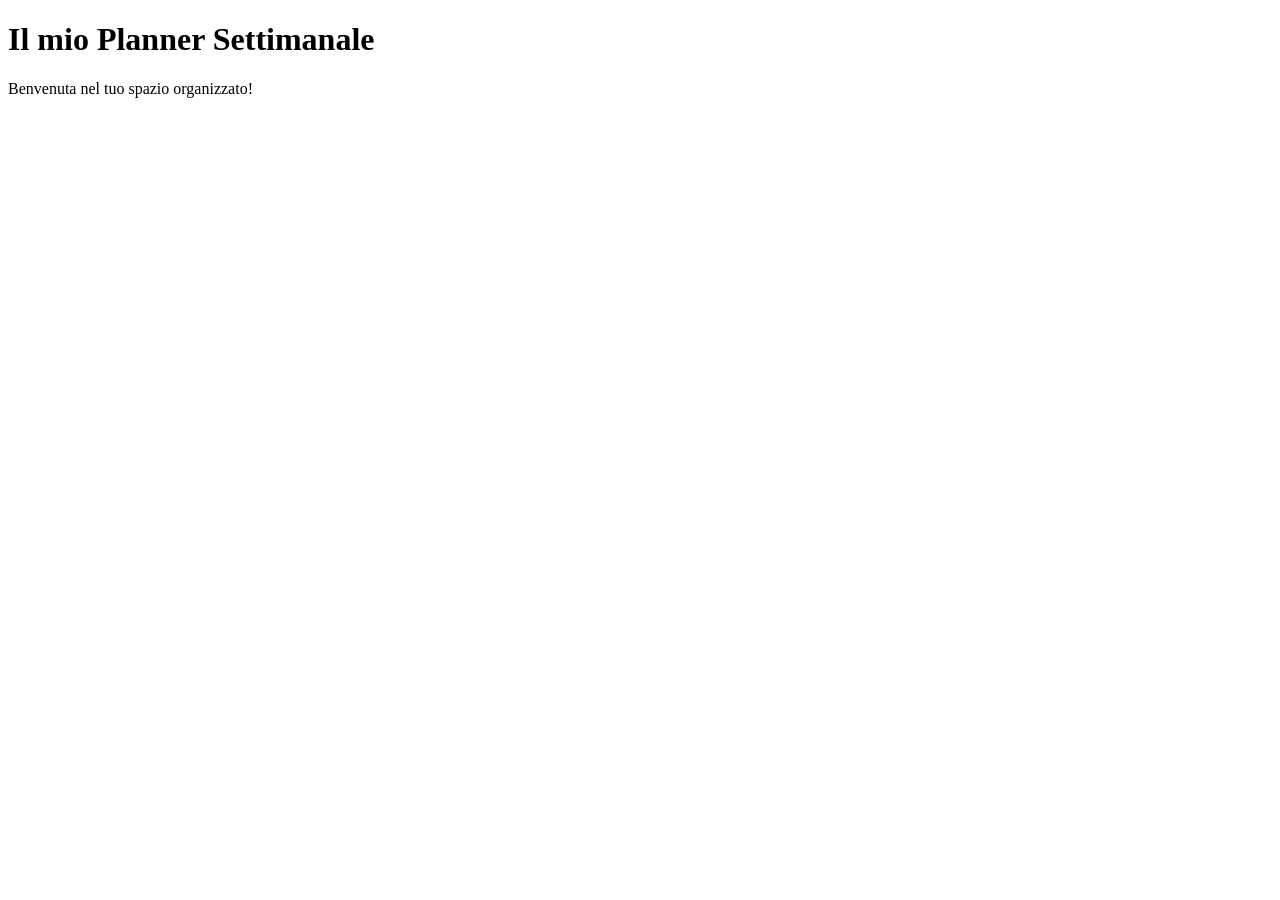
==== index.html @ 1e3997ff "Add initial HTML structure for planner" ====
<!DOCTYPE html>
<html lang="it">
<head>
    <meta charset="UTF-8">
    <meta name="viewport" content="width=device-width, initial-scale=1.0">
    <title>Il Mio Planner</title>
    <link rel="stylesheet" href="style.css">
</head>
<body>

    <h1>Il mio Planner Settimanale</h1>
    <p>Benvenuta nel tuo spazio organizzato!</p>

</body>
</html>
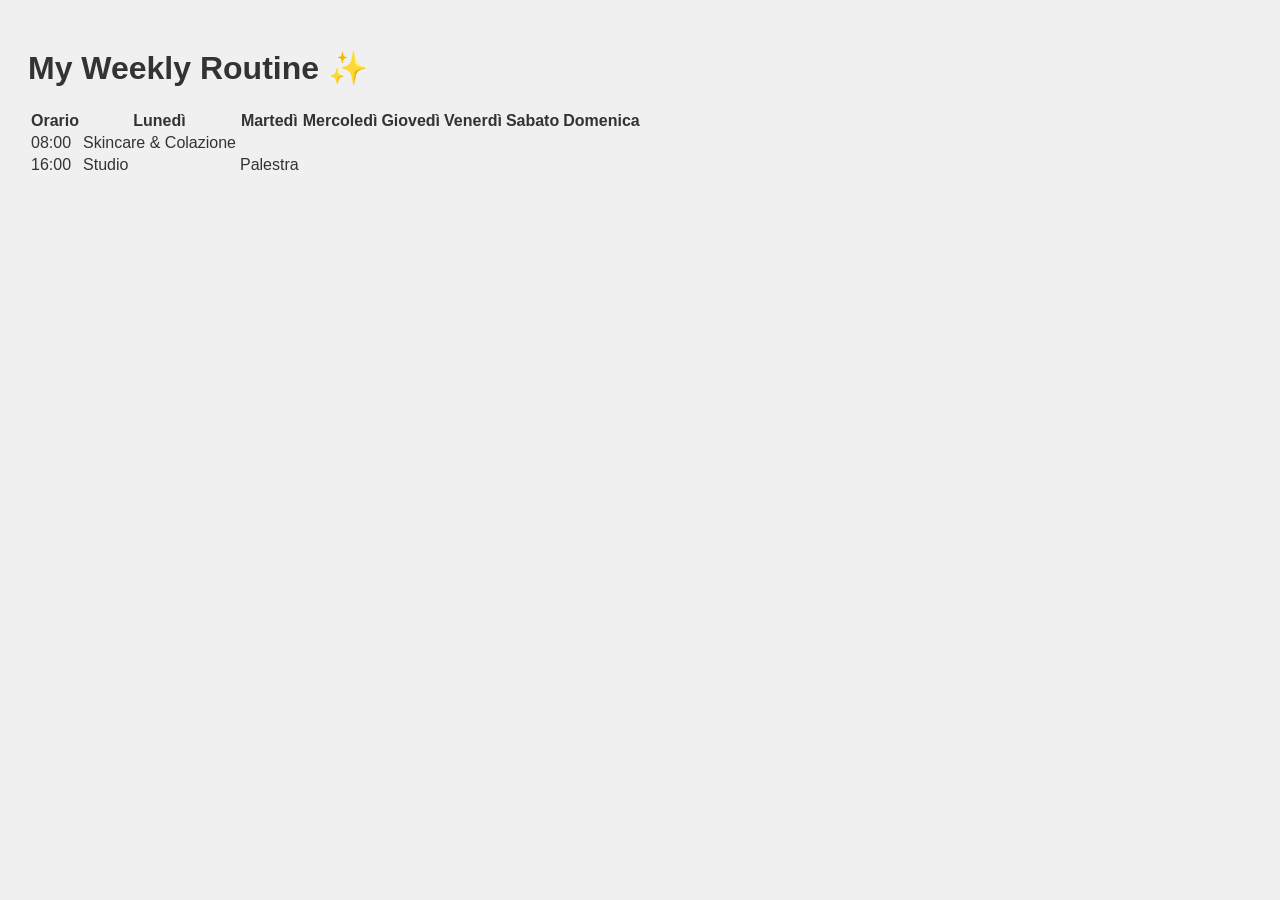
==== commit 94456d04: "Update index.html" ====
--- a/index.html
+++ b/index.html
@@ -8,8 +8,49 @@
 </head>
 <body>
 
-    <h1>Il mio Planner Settimanale</h1>
-    <p>Benvenuta nel tuo spazio organizzato!</p>
+    <header>
+        <h1>My Weekly Routine ✨</h1>
+    </header>
 
-</body>
+    <main>
+        <section class="planner-container">
+            <table>
+                <thead>
+                    <tr>
+                        <th>Orario</th>
+                        <th>Lunedì</th>
+                        <th>Martedì</th>
+                        <th>Mercoledì</th>
+                        <th>Giovedì</th>
+                        <th>Venerdì</th>
+                        <th>Sabato</th>
+                        <th>Domenica</th>
+                    </tr>
+                </thead>
+                <tbody>
+                    <tr>
+                        <td class="ora">08:00</td>
+                        <td contenteditable="true">Skincare & Colazione</td> <td contenteditable="true"></td>
+                        <td contenteditable="true"></td>
+                        <td contenteditable="true"></td>
+                        <td contenteditable="true"></td>
+                        <td contenteditable="true"></td>
+                        <td contenteditable="true"></td>
+                    </tr>
+                    <tr>
+                        <td class="ora">16:00</td>
+                        <td contenteditable="true">Studio</td>
+                        <td contenteditable="true">Palestra</td>
+                        <td contenteditable="true"></td>
+                        <td contenteditable="true"></td>
+                        <td contenteditable="true"></td>
+                        <td contenteditable="true"></td>
+                        <td contenteditable="true"></td>
+                    </tr>
+                </tbody>
+            </table>
+        </section>
+    </main>
+
+    </body>
 </html>
--- a/style.css
+++ b/style.css
@@ -0,0 +1,6 @@
+body {
+    background-color: #f0f0f0;
+    font-family: sans-serif;
+    color: #333;
+    padding: 20px;
+}
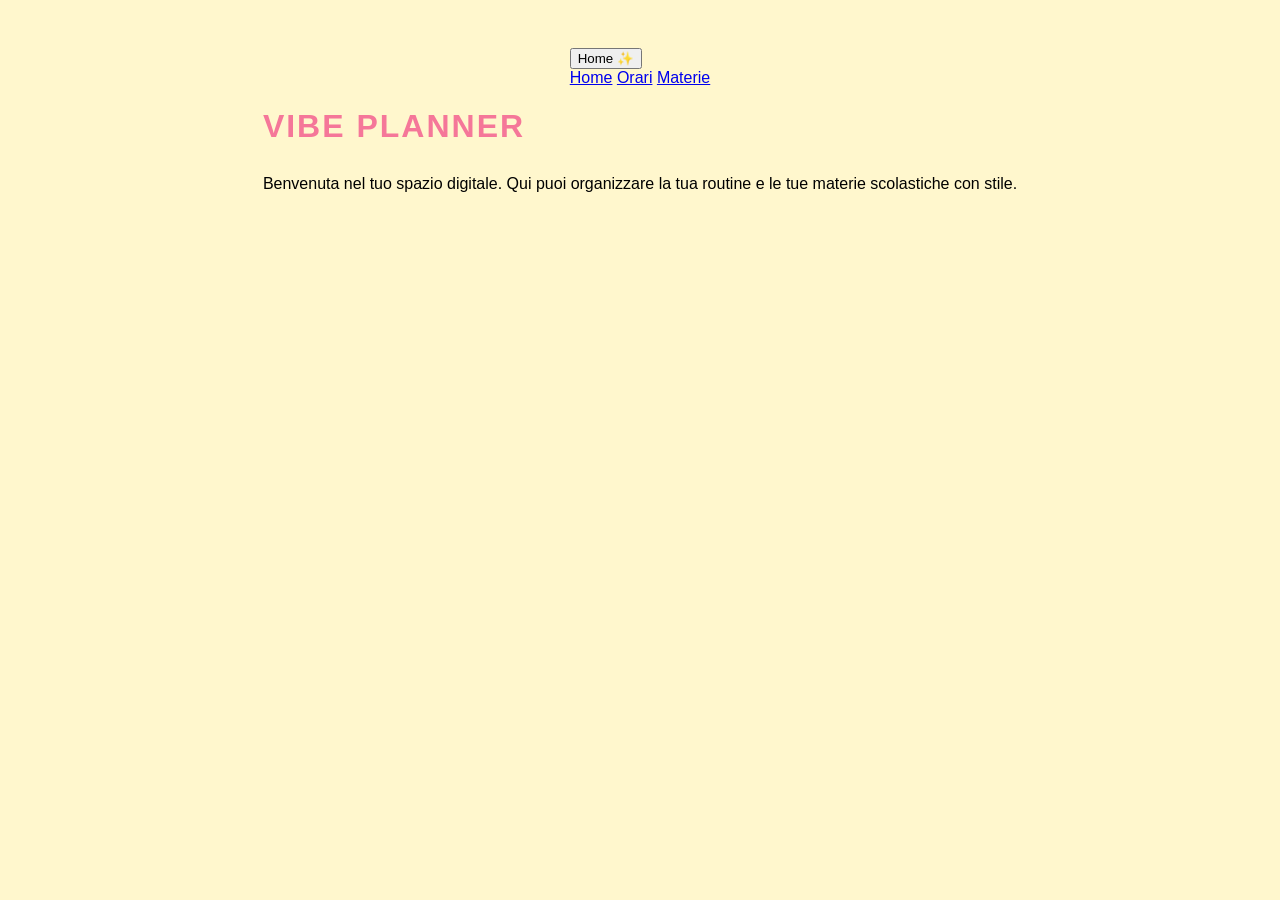
==== commit d579032d: "Update index.html" ====
--- a/index.html
+++ b/index.html
@@ -3,54 +3,26 @@
 <head>
     <meta charset="UTF-8">
     <meta name="viewport" content="width=device-width, initial-scale=1.0">
-    <title>Il Mio Planner</title>
+    <title>My Aesthetic Planner</title>
     <link rel="stylesheet" href="style.css">
 </head>
 <body>
 
-    <header>
-        <h1>My Weekly Routine ✨</h1>
+    <nav class="navbar">
+        <div class="dropdown">
+            <button class="dropbtn">Home ✨</button>
+            <div class="dropdown-content">
+                <a href="index.html">Home</a>
+                <a href="orari.html">Orari</a>
+                <a href="materie.html">Materie</a>
+            </div>
+        </div>
+    </nav>
+
+    <header class="hero">
+        <h1>Vibe Planner</h1>
+        <p>Benvenuta nel tuo spazio digitale. Qui puoi organizzare la tua routine e le tue materie scolastiche con stile.</p>
     </header>
 
-    <main>
-        <section class="planner-container">
-            <table>
-                <thead>
-                    <tr>
-                        <th>Orario</th>
-                        <th>Lunedì</th>
-                        <th>Martedì</th>
-                        <th>Mercoledì</th>
-                        <th>Giovedì</th>
-                        <th>Venerdì</th>
-                        <th>Sabato</th>
-                        <th>Domenica</th>
-                    </tr>
-                </thead>
-                <tbody>
-                    <tr>
-                        <td class="ora">08:00</td>
-                        <td contenteditable="true">Skincare & Colazione</td> <td contenteditable="true"></td>
-                        <td contenteditable="true"></td>
-                        <td contenteditable="true"></td>
-                        <td contenteditable="true"></td>
-                        <td contenteditable="true"></td>
-                        <td contenteditable="true"></td>
-                    </tr>
-                    <tr>
-                        <td class="ora">16:00</td>
-                        <td contenteditable="true">Studio</td>
-                        <td contenteditable="true">Palestra</td>
-                        <td contenteditable="true"></td>
-                        <td contenteditable="true"></td>
-                        <td contenteditable="true"></td>
-                        <td contenteditable="true"></td>
-                        <td contenteditable="true"></td>
-                    </tr>
-                </tbody>
-            </table>
-        </section>
-    </main>
-
-    </body>
+</body>
 </html>
--- a/style.css
+++ b/style.css
@@ -1,6 +1,47 @@
+
 body {
-    background-color: #f0f0f0;
-    font-family: sans-serif;
-    color: #333;
-    padding: 20px;
+    background-color: #FFF7CD; /* il colore dello sfondo */
+    font-family: 'Segoe UI', Tahoma, Geneva, Verdana, sans-serif;
+    display: flex;
+    flex-direction: column;
+    align-items: center;
+    padding: 40px;
 }
+
+/* Stile per il titolo */
+h1 {
+    color: #F57799; /* il colore del titolo */
+    margin-bottom: 30px;
+    text-transform: uppercase;
+    letter-spacing: 2px;
+}
+
+/* Rendi la tabella carina */
+table {
+    border-collapse: collapse;
+    background-color: white;
+    box-shadow: 0 10px 30px rgba(0,0,0,0.1);
+    border-radius: 15px;
+    overflow: hidden; /* Taglia gli angoli della tabella per farli tondi */
+}
+
+th {
+    background-color: #d87093; /* Colore dell'intestazione */
+    color: white;
+    padding: 15px;
+}
+
+td {
+    border: 1px solid #eee;
+    padding: 15px;
+    min-width: 100px;
+    height: 50px;
+    text-align: center;
+}
+
+/* Colonna degli orari più scura */
+.ora {
+    background-color: #f9f9f9;
+    font-weight: bold;
+    color: #555;
+}
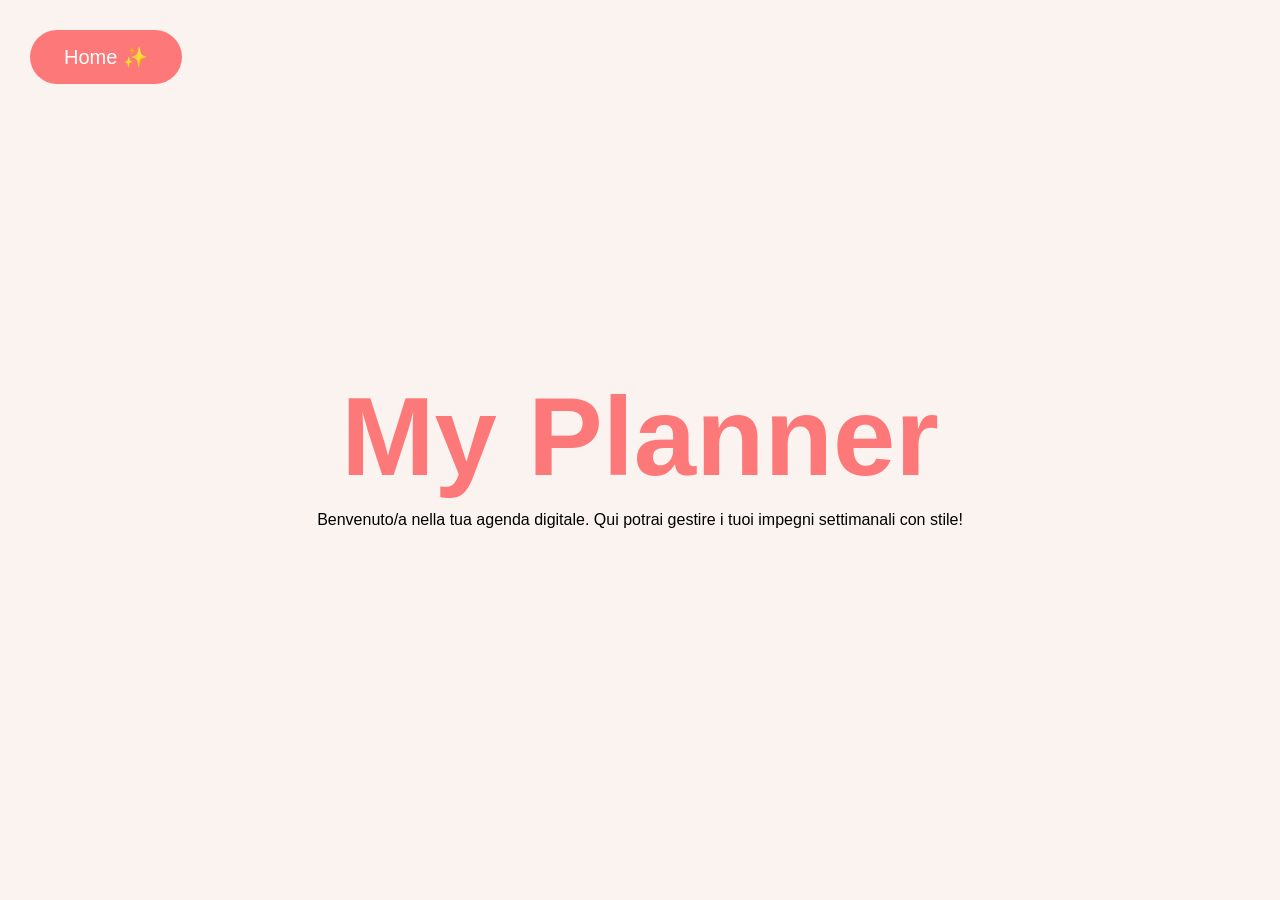
==== commit 8b79840e: "Update index.html" ====
--- a/index.html
+++ b/index.html
@@ -3,7 +3,7 @@
 <head>
     <meta charset="UTF-8">
     <meta name="viewport" content="width=device-width, initial-scale=1.0">
-    <title>My Aesthetic Planner</title>
+    <title>My Planner</title>
     <link rel="stylesheet" href="style.css">
 </head>
 <body>
@@ -14,14 +14,14 @@
             <div class="dropdown-content">
                 <a href="index.html">Home</a>
                 <a href="orari.html">Orari</a>
-                <a href="materie.html">Materie</a>
+                <a href="materie.html">Scuola</a>
             </div>
         </div>
     </nav>
 
     <header class="hero">
-        <h1>Vibe Planner</h1>
-        <p>Benvenuta nel tuo spazio digitale. Qui puoi organizzare la tua routine e le tue materie scolastiche con stile.</p>
+        <h1>My Planner</h1>
+        <p>Benvenuto/a nella tua agenda digitale. Qui potrai gestire i tuoi impegni settimanali con stile!</p>
     </header>
 
 </body>
--- a/style.css
+++ b/style.css
@@ -1,47 +1,89 @@
+/* 1. Reset e Font */
+* {
+    margin: 0;
+    padding: 0;
+    box-sizing: border-box;
+}
 
 body {
-    background-color: #FFF7CD; /* il colore dello sfondo */
-    font-family: 'Segoe UI', Tahoma, Geneva, Verdana, sans-serif;
+    font-family: 'Poppins', sans-serif; /* Un font pulito ed elegante */
+    background-color: #faf3f0; /* Un beige molto chiaro e "aesthetic" */
+    color:FDACAC #;
+}
+
+/* 2. Stile della Navbar */
+.navbar {
+    padding: 30px;
+    position: absolute; /* La blocca in alto a sinistra */
+    top: 0;
+    left: 0;
+}
+
+/* 3. Il tasto del Menu */
+.dropbtn {
+    background-color: #FD7979; /* Colore pastello caldo */
+    color: white;
+    padding: 15px 34px;
+    font-size: 20px;
+    border: none;
+    border-radius: 50px; /* Bordi molto arrotondati */
+    cursor: pointer;
+    transition: 0.3s; /* Rende il cambio colore fluido */
+}
+
+.dropbtn:hover {
+    background-color: #D25353; /* Si scurisce quando ci passi sopra */
+}
+
+/* 4. Il Menu a Cascata (Nascosto di base) */
+.dropdown {
+    position: relative;
+    display: inline-block;
+}
+
+.dropdown-content {
+    display: none; /* Nasconde la lista */
+    position: absolute;
+    background-color: white;
+    min-width: 160px;
+    box-shadow: 0px 8px 16px rgba(0,0,0,0.1);
+    border-radius: 10px;
+    margin-top: 5px;
+    z-index: 1; /* Fa sì che il menu stia sopra agli altri elementi */
+}
+
+/* Stile dei link dentro il menu */
+.dropdown-content a {
+    color: #FDACAC;
+    padding: 12px 16px;
+    text-decoration: none; /* Toglie la sottolineatura blu dei link */
+    display: block;
+    transition: 0.2s;
+}
+
+.dropdown-content a:hover {
+    background-color: #f1f1f1;
+    border-radius: 10px;
+}
+
+/* IL TRUCCO: Mostra il menu quando passi il mouse sopra al contenitore */
+.dropdown:hover .dropdown-content {
+    display: block;
+}
+
+/* 5. Stile della Home (Hero Section) */
+.hero {
+    height: 100vh; /* Occupa tutta l'altezza dello schermo */
     display: flex;
     flex-direction: column;
+    justify-content: center;
     align-items: center;
-    padding: 40px;
+    text-align: center;
+    padding: 20px;
 }
 
-/* Stile per il titolo */
-h1 {
-    color: #F57799; /* il colore del titolo */
-    margin-bottom: 30px;
-    text-transform: uppercase;
-    letter-spacing: 2px;
+.hero h1 {
+    font-size: 7rem; /* Titolo molto grande */
+    color: #FD7979;
+    margin-bottom: 10px;
 }
-
-/* Rendi la tabella carina */
-table {
-    border-collapse: collapse;
-    background-color: white;
-    box-shadow: 0 10px 30px rgba(0,0,0,0.1);
-    border-radius: 15px;
-    overflow: hidden; /* Taglia gli angoli della tabella per farli tondi */
-}
-
-th {
-    background-color: #d87093; /* Colore dell'intestazione */
-    color: white;
-    padding: 15px;
-}
-
-td {
-    border: 1px solid #eee;
-    padding: 15px;
-    min-width: 100px;
-    height: 50px;
-    text-align: center;
-}
-
-/* Colonna degli orari più scura */
-.ora {
-    background-color: #f9f9f9;
-    font-weight: bold;
-    color: #555;
-}
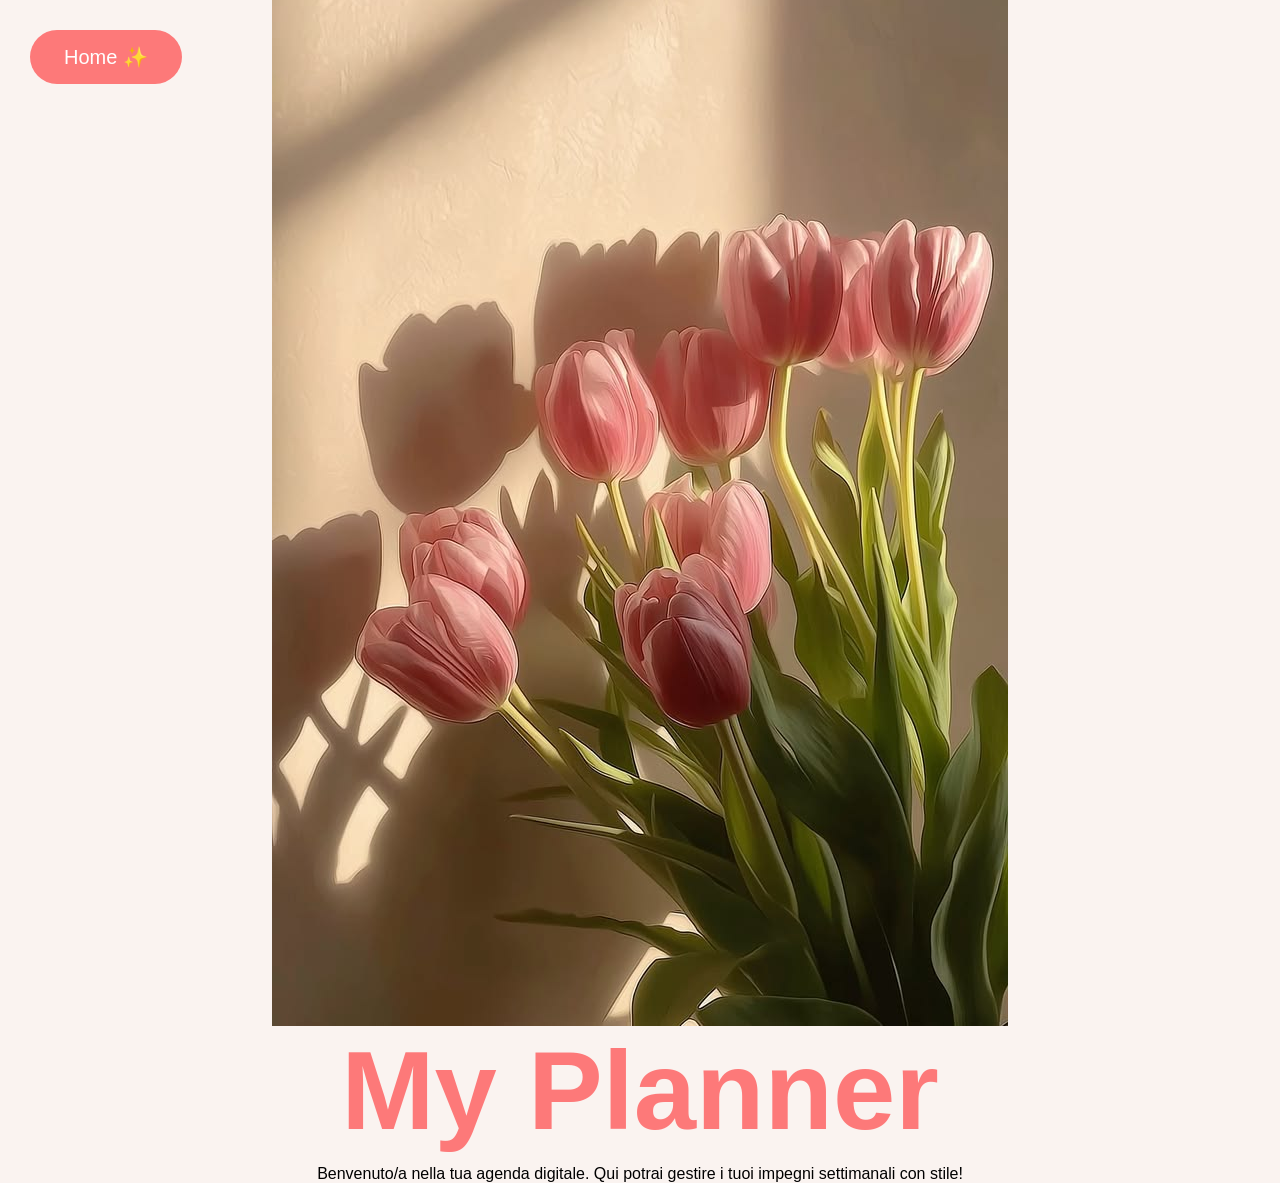
==== commit 33e9e35c: "Add header image to the planner page" ====
--- a/index.html
+++ b/index.html
@@ -4,6 +4,7 @@
     <meta charset="UTF-8">
     <meta name="viewport" content="width=device-width, initial-scale=1.0">
     <title>My Planner</title>
+    <link real="icon" type="imagine/x-icon" href="https://www.amazon.it/planner-aesthetic/s?k=planner+aesthetic">
     <link rel="stylesheet" href="style.css">
 </head>
 <body>
@@ -20,6 +21,7 @@
     </nav>
 
     <header class="hero">
+        <img src="foto-fiori.jpg" alt="Immagine di copertina raffigurante dei fiori rosa" class="hero-img">
         <h1>My Planner</h1>
         <p>Benvenuto/a nella tua agenda digitale. Qui potrai gestire i tuoi impegni settimanali con stile!</p>
     </header>
